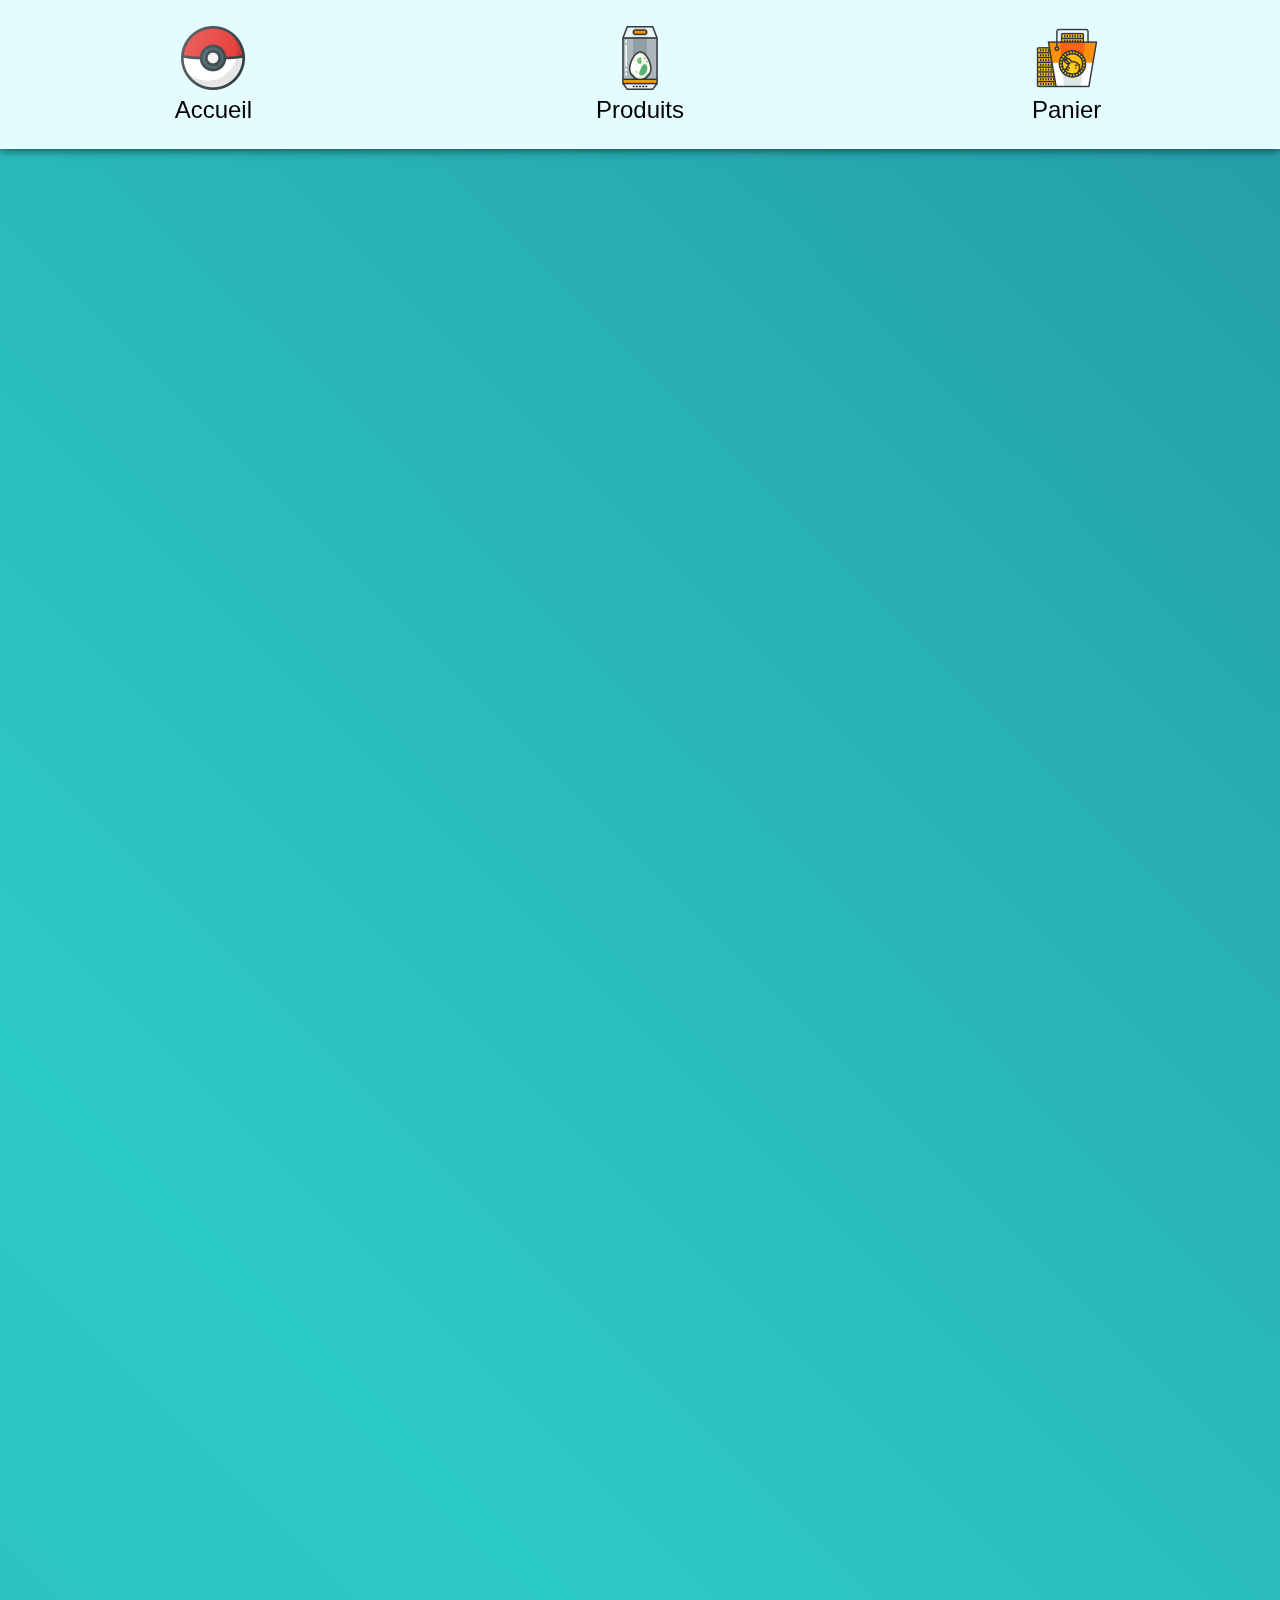
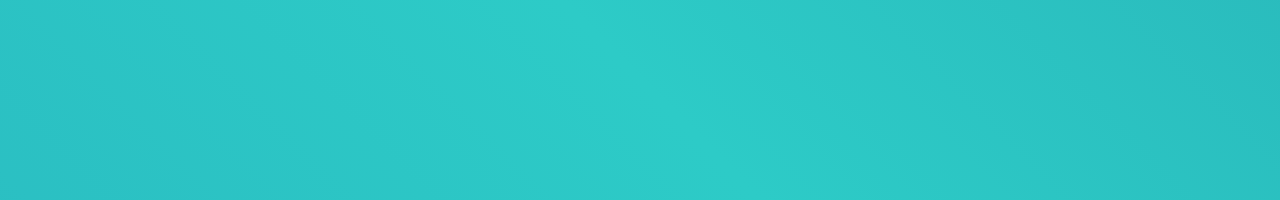
==== index.html @ a6959065 "⚡️ navbar animation" ====
<!DOCTYPE html>
<html lang="en">
<head>
    <meta charset="UTF-8">
    <meta name="viewport" content="width=device-width, initial-scale=1.0">
    <link rel="stylesheet" href="style.css">
    <title>Document</title>
</head>
<body>
    
<nav>
    <ul>
        <li><a class="nav_link" href="index.html"><img class="nav_img" src="assets/home.png" alt="Page d'accueil"></a>Accueil</li>
        <li><a class="nav_link" href="produit.html"><img class="nav_img" src="assets/produits.png" alt="Page des produits"></a>Produits</li>
        <li><a class="nav_link" href="panier.html"><img class="nav_img" src="assets/panier.png" alt="Page du panier"></a>Panier</li>
    </ul>
</nav>

    <script src="script.js"></script>
</body>
</html>
---- style.css ----
* {
  margin: 0;
  padding: 0;
  box-sizing: border-box;
}

body {
  font-family: "Roboto", sans-serif;
  background: linear-gradient(45deg, #1C6EA4 0%, #2DCBC7 50%, #144E75 100%);
  background-size: 400% 400%;
  min-height: 200vh;
}

nav {
  display: flex;
  justify-content: space-between;
  align-items: center;
  background-color: rgb(228, 251, 255);
  box-shadow: 0px 0px 10px 0px rgba(0, 0, 0, 0.75);
  padding: 2% 0%;
  height: 20%;
  position: sticky;
  top: 0%;
  font-size: 1.5rem;
}
nav ul {
  display: flex;
  justify-content: space-between;
  align-items: center;
  width: 30%;
  list-style: none;
  width: 100%;
}
nav ul li {
  list-style: none;
  text-align: center;
  display: flex;
  flex-direction: column;
}
nav ul li :hover {
  cursor: pointer;
}
nav ul li a {
  text-decoration: none;
  color: black;
  width: 15%;
  margin-left: auto;
  margin-right: auto;
}
nav ul li a img {
  width: 100%;
}

.bounce {
  animation: bounce 0.5s linear;
}

@keyframes bounce {
  from, 20%, 53%, to {
    animation-timing-function: cubic-bezier(0.215, 0.61, 0.355, 1);
    transform: translate3d(0, 0, 0);
  }
  40%, 43% {
    animation-timing-function: cubic-bezier(0.755, 0.05, 0.855, 0.06);
    transform: translate3d(0, -30px, 0) scaleY(1.1);
  }
  70% {
    animation-timing-function: cubic-bezier(0.755, 0.05, 0.855, 0.06);
    transform: translate3d(0, -15px, 0) scaleY(1.05);
  }
  80% {
    transition-timing-function: cubic-bezier(0.215, 0.61, 0.355, 1);
    transform: translate3d(0, 0, 0) scaleY(0.95);
  }
  90% {
    transform: translate3d(0, -4px, 0) scaleY(1.02);
  }
}/*# sourceMappingURL=style.css.map */
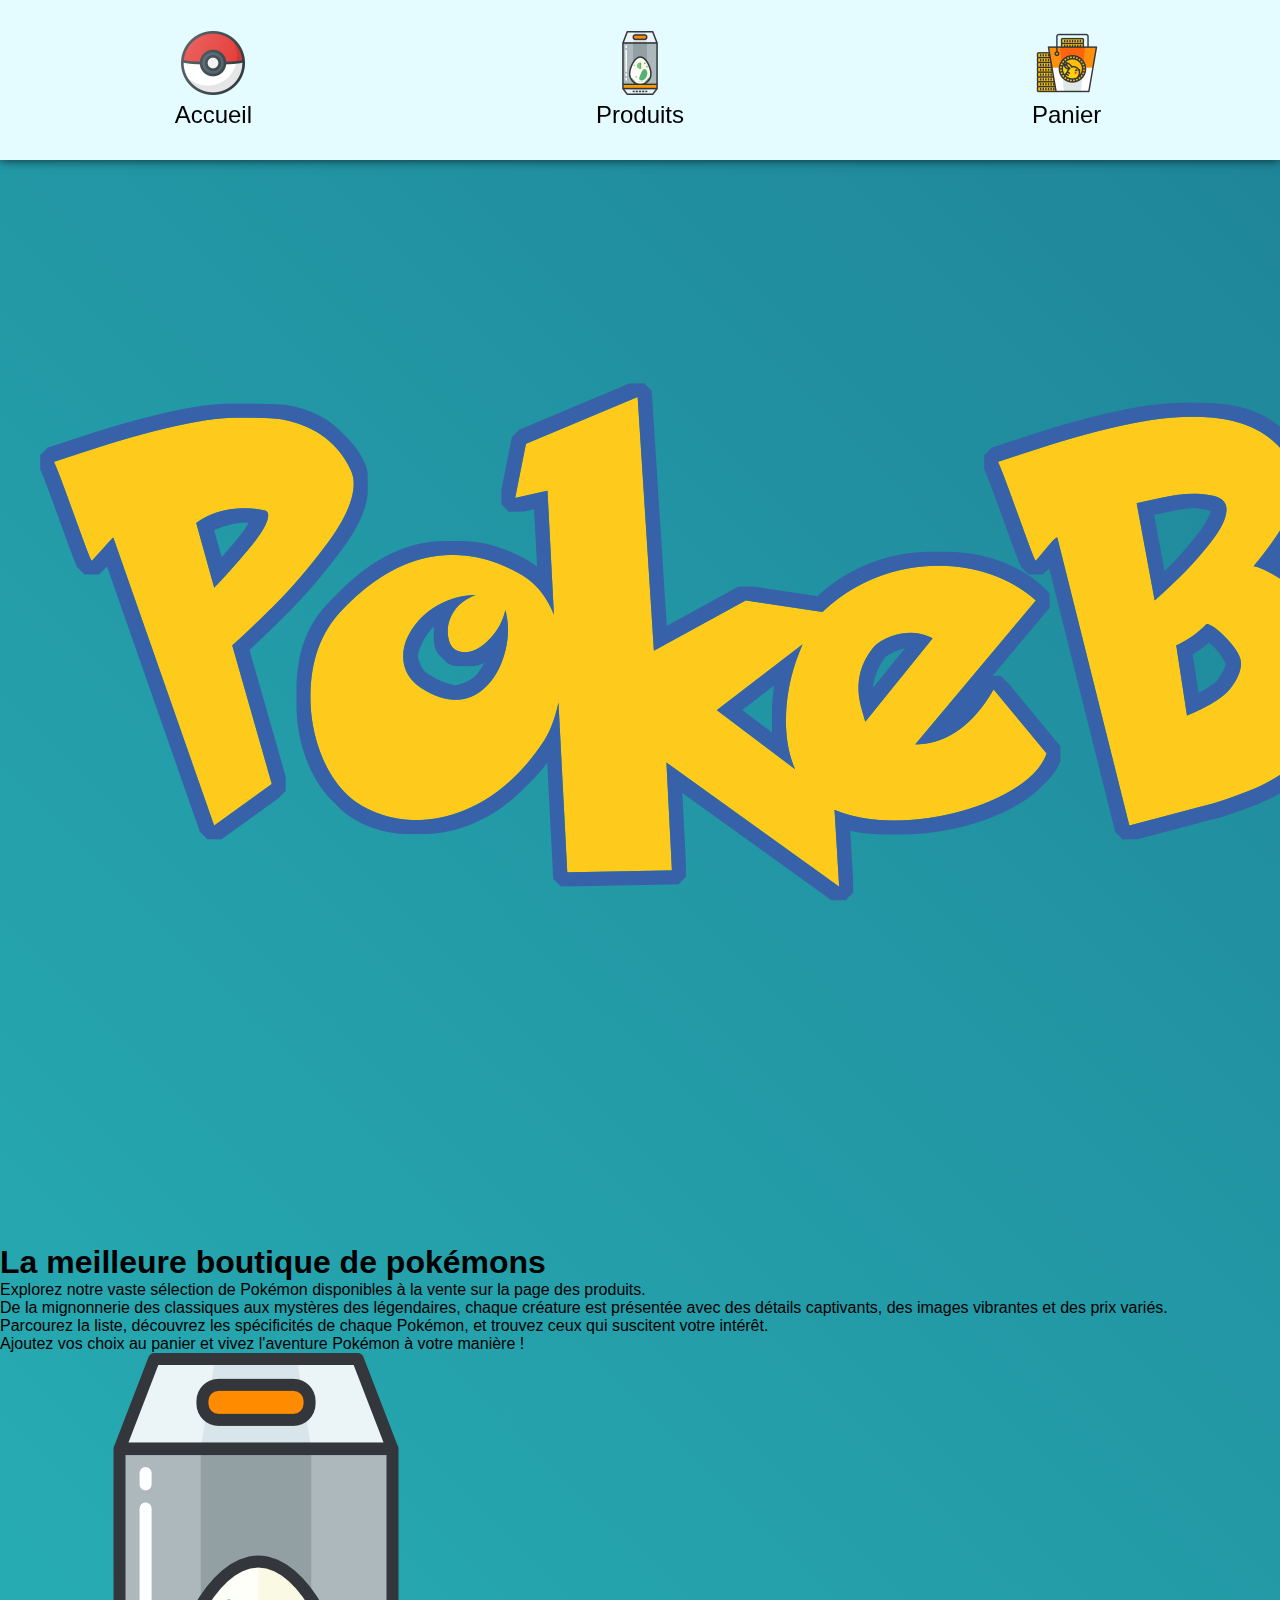
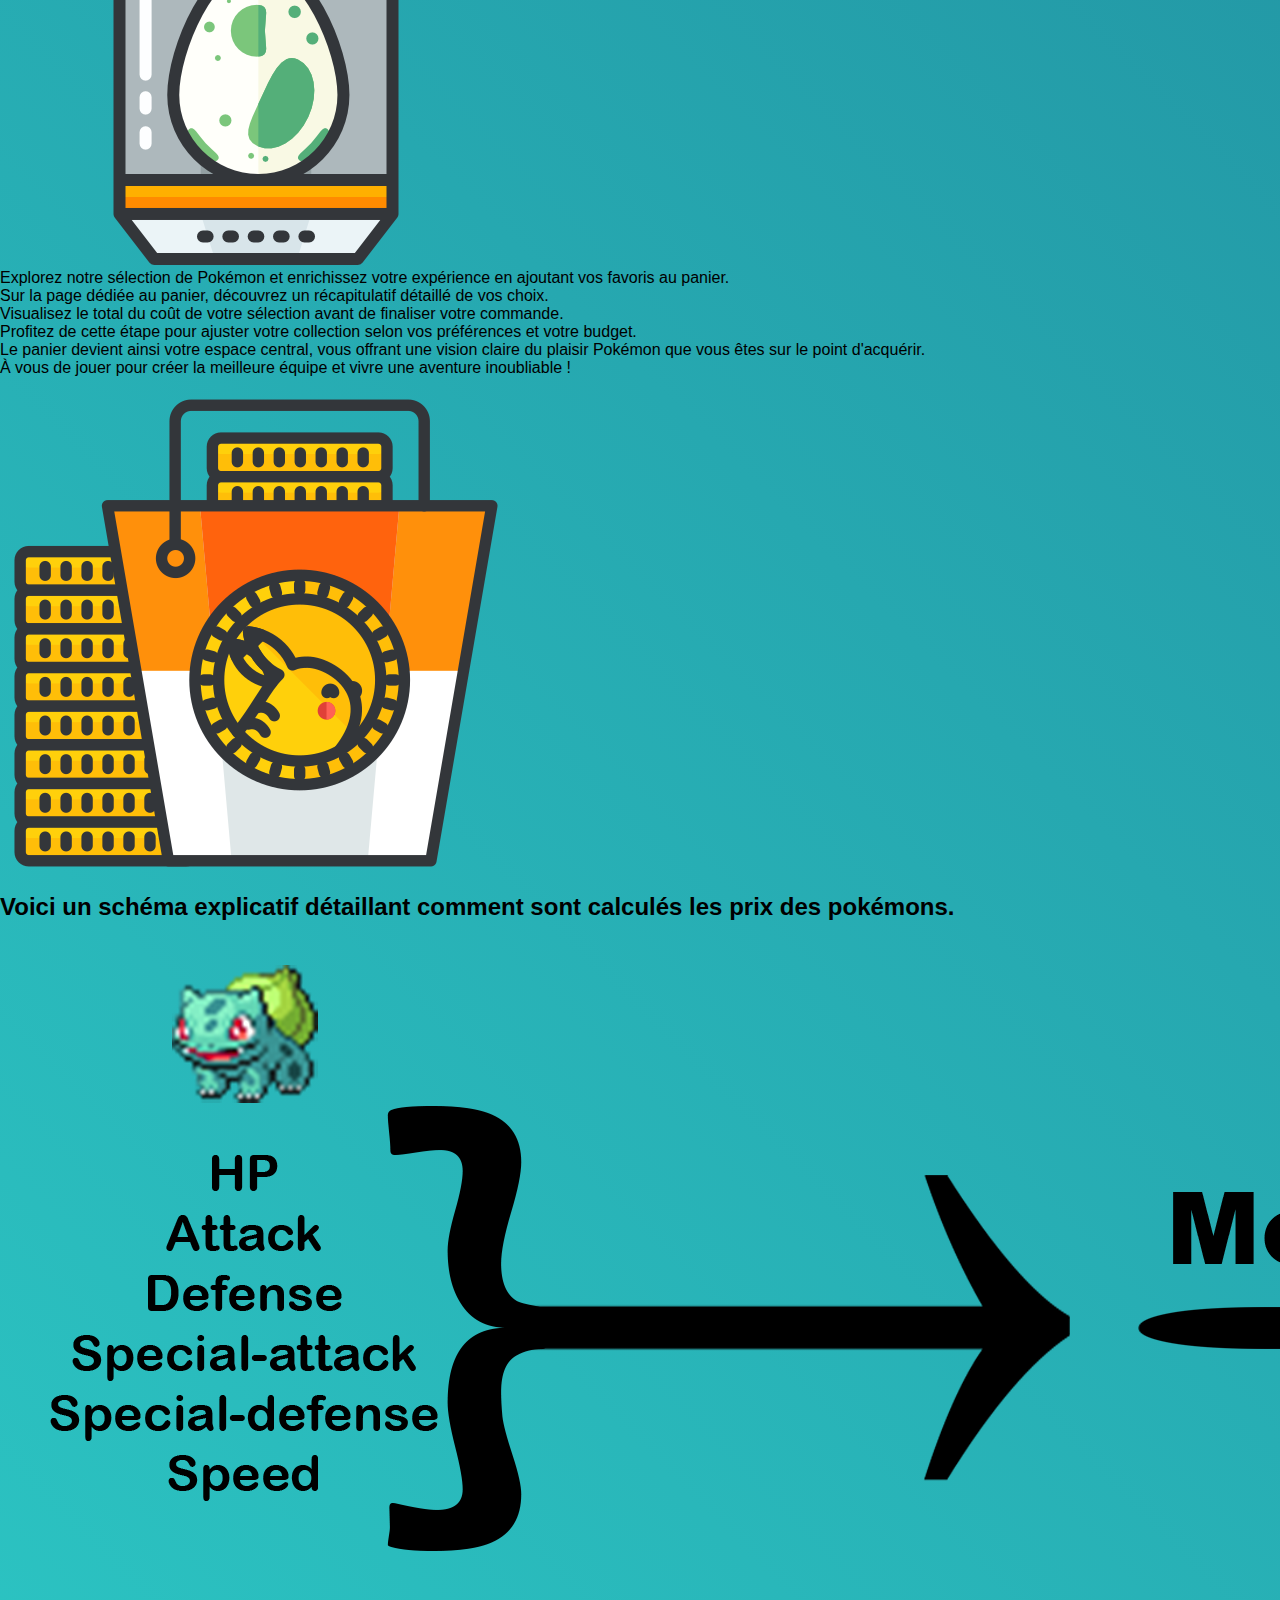
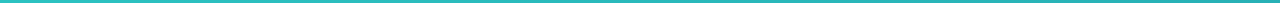
==== commit e2baca1b: "🎨 home structure and content update" ====
--- a/index.html
+++ b/index.html
@@ -3,7 +3,8 @@
 <head>
     <meta charset="UTF-8">
     <meta name="viewport" content="width=device-width, initial-scale=1.0">
-    <link rel="stylesheet" href="style.css">
+    <link rel="stylesheet" href="css/style.css">
+    <link rel="stylesheet" href="css/home.css">
     <title>Document</title>
 </head>
 <body>
@@ -16,6 +17,58 @@
     </ul>
 </nav>
 
-    <script src="script.js"></script>
+<div class="container">
+    <div class="logo">
+        <img src="assets/logo.png" alt="Logo">
+    </div>
+
+    <div class="title">
+        <h1>La meilleure boutique de pokémons</h1>
+    </div>
+
+    <div class="products">
+        <p>
+            
+Explorez notre vaste sélection de Pokémon disponibles à la vente sur la page des produits. 
+<br>
+De la mignonnerie des classiques aux mystères des légendaires, chaque créature est présentée avec des détails captivants, des images vibrantes et des prix variés. 
+<br>
+Parcourez la liste, découvrez les spécificités de chaque Pokémon, et trouvez ceux qui suscitent votre intérêt. 
+<br>
+Ajoutez vos choix au panier et vivez l'aventure Pokémon à votre manière !
+        </p>
+
+        <img src="assets/produits.png" alt="products logo">
+    </div>
+
+    <div class="panier">
+        <p>
+            
+Explorez notre sélection de Pokémon et enrichissez votre expérience en ajoutant vos favoris au panier. 
+<br>
+Sur la page dédiée au panier, découvrez un récapitulatif détaillé de vos choix. 
+<br>
+Visualisez le total du coût de votre sélection avant de finaliser votre commande. 
+<br>
+Profitez de cette étape pour ajuster votre collection selon vos préférences et votre budget. 
+<br>
+Le panier devient ainsi votre espace central, vous offrant une vision claire du plaisir Pokémon que vous êtes sur le point d'acquérir. 
+<br>
+À vous de jouer pour créer la meilleure équipe et vivre une aventure inoubliable !
+        </p>
+
+        <img src="assets/panier.png" alt="panier logo">
+    </div>
+
+    <div class="explication">
+        <h2>
+            Voici un schéma explicatif détaillant comment sont calculés les prix des pokémons.
+        </h2>
+
+        <img src="assets/schema.png" alt="explication schema">
+    </div>
+</div>
+
+    <script src="javascript/script.js"></script>
 </body>
 </html>--- a/css/style.css
+++ b/css/style.css
@@ -0,0 +1,77 @@
+* {
+  margin: 0;
+  padding: 0;
+  box-sizing: border-box;
+}
+
+body {
+  font-family: "Roboto", sans-serif;
+  background: linear-gradient(45deg, #1C6EA4 0%, #2DCBC7 50%, #144E75 100%);
+  background-size: 400% 400%;
+}
+
+nav {
+  display: flex;
+  justify-content: space-between;
+  align-items: center;
+  background-color: rgb(228, 251, 255);
+  box-shadow: 0px 0px 10px 0px rgba(0, 0, 0, 0.75);
+  padding: 2% 0%;
+  height: 10rem;
+  position: sticky;
+  top: 0%;
+  font-size: 1.5rem;
+}
+nav ul {
+  display: flex;
+  justify-content: space-between;
+  align-items: center;
+  width: 30%;
+  list-style: none;
+  width: 100%;
+}
+nav ul li {
+  list-style: none;
+  text-align: center;
+  display: flex;
+  flex-direction: column;
+}
+nav ul li :hover {
+  cursor: pointer;
+}
+nav ul li a {
+  text-decoration: none;
+  color: black;
+  width: 15%;
+  margin-left: auto;
+  margin-right: auto;
+}
+nav ul li a img {
+  width: 100%;
+}
+
+.bounce {
+  animation: bounce 0.5s linear;
+}
+
+@keyframes bounce {
+  from, 20%, 53%, to {
+    animation-timing-function: cubic-bezier(0.215, 0.61, 0.355, 1);
+    transform: translate3d(0, 0, 0);
+  }
+  40%, 43% {
+    animation-timing-function: cubic-bezier(0.755, 0.05, 0.855, 0.06);
+    transform: translate3d(0, -30px, 0) scaleY(1.1);
+  }
+  70% {
+    animation-timing-function: cubic-bezier(0.755, 0.05, 0.855, 0.06);
+    transform: translate3d(0, -15px, 0) scaleY(1.05);
+  }
+  80% {
+    transition-timing-function: cubic-bezier(0.215, 0.61, 0.355, 1);
+    transform: translate3d(0, 0, 0) scaleY(0.95);
+  }
+  90% {
+    transform: translate3d(0, -4px, 0) scaleY(1.02);
+  }
+}/*# sourceMappingURL=style.css.map */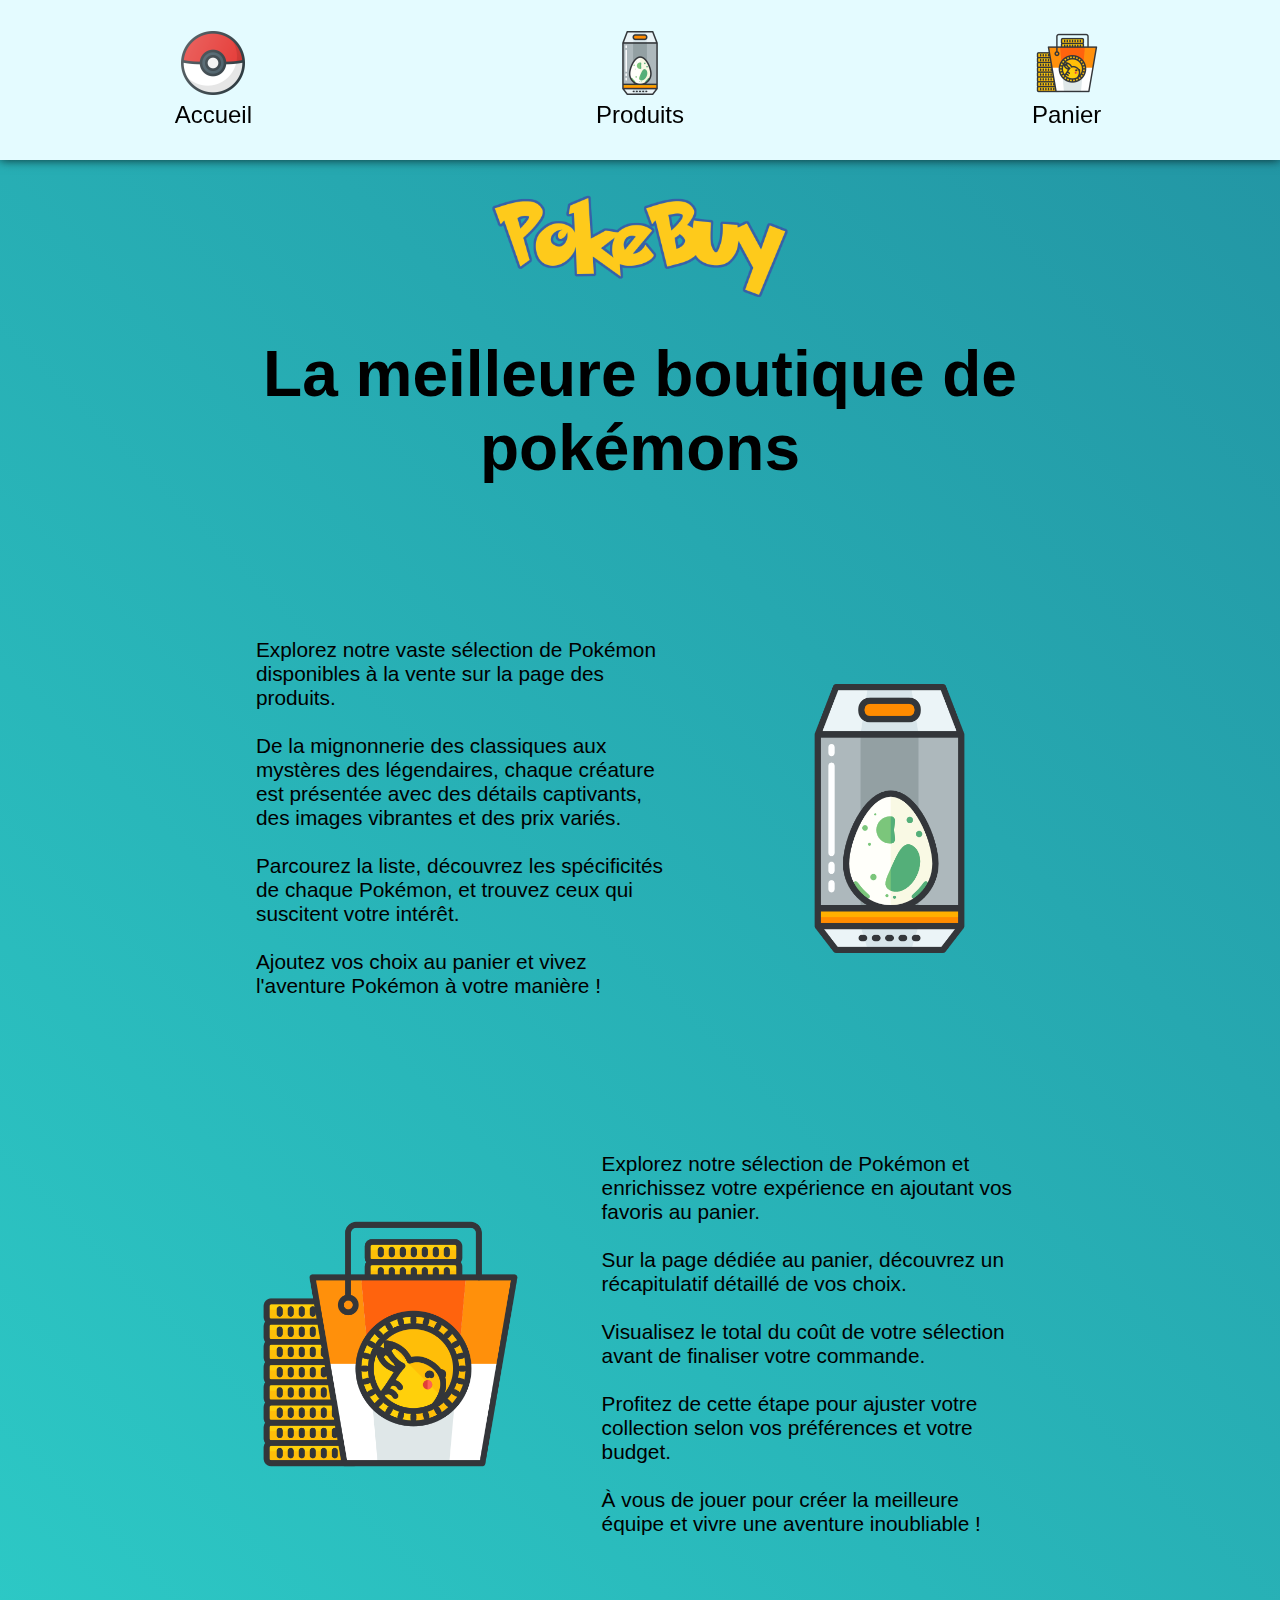
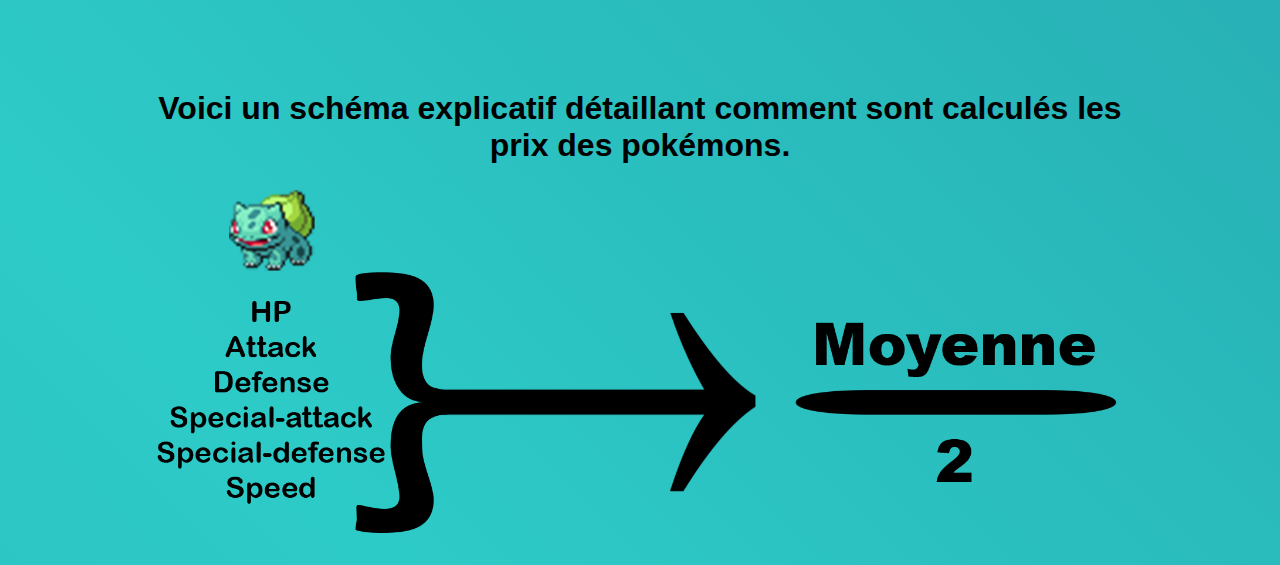
==== commit b3f010d4: "💄 home page style" ====
--- a/index.html
+++ b/index.html
@@ -31,9 +31,12 @@
             
 Explorez notre vaste sélection de Pokémon disponibles à la vente sur la page des produits. 
 <br>
+<br>
 De la mignonnerie des classiques aux mystères des légendaires, chaque créature est présentée avec des détails captivants, des images vibrantes et des prix variés. 
 <br>
+<br>
 Parcourez la liste, découvrez les spécificités de chaque Pokémon, et trouvez ceux qui suscitent votre intérêt. 
+<br>
 <br>
 Ajoutez vos choix au panier et vivez l'aventure Pokémon à votre manière !
         </p>
@@ -46,13 +49,15 @@
             
 Explorez notre sélection de Pokémon et enrichissez votre expérience en ajoutant vos favoris au panier. 
 <br>
+<br>
 Sur la page dédiée au panier, découvrez un récapitulatif détaillé de vos choix. 
+<br>
 <br>
 Visualisez le total du coût de votre sélection avant de finaliser votre commande. 
 <br>
+<br>
 Profitez de cette étape pour ajuster votre collection selon vos préférences et votre budget. 
 <br>
-Le panier devient ainsi votre espace central, vous offrant une vision claire du plaisir Pokémon que vous êtes sur le point d'acquérir. 
 <br>
 À vous de jouer pour créer la meilleure équipe et vivre une aventure inoubliable !
         </p>
--- a/css/home.css
+++ b/css/home.css
@@ -0,0 +1,72 @@
+.container {
+  width: 80%;
+  margin-left: auto;
+  margin-right: auto;
+}
+.container .logo {
+  width: 30%;
+  margin-left: auto;
+  margin-right: auto;
+}
+.container .logo img {
+  width: 100%;
+}
+.container .title {
+  text-align: center;
+  font-size: 2rem;
+  font-weight: bolder;
+  margin-bottom: 15%;
+}
+.container .products {
+  display: flex;
+  align-items: center;
+  justify-content: space-between;
+  margin-bottom: 15%;
+  width: 75%;
+  margin-left: auto;
+  margin-right: auto;
+  gap: 10%;
+}
+.container .products p {
+  text-align: left;
+  font-size: 1.3rem;
+  margin-left: auto;
+  margin-right: auto;
+  width: 100%;
+}
+.container .products img {
+  width: 35%;
+  margin-left: auto;
+  margin-right: auto;
+}
+.container .panier {
+  display: flex;
+  flex-direction: row-reverse;
+  align-items: center;
+  justify-content: space-between;
+  margin-bottom: 15%;
+  width: 75%;
+  margin-left: auto;
+  margin-right: auto;
+  gap: 10%;
+}
+.container .panier p {
+  text-align: left;
+  font-size: 1.3rem;
+  margin-left: auto;
+  margin-right: auto;
+  width: 100%;
+}
+.container .panier img {
+  width: 35%;
+  margin-left: auto;
+  margin-right: auto;
+}
+.container .explication h2 {
+  text-align: center;
+  font-size: 2rem;
+  font-weight: bolder;
+}
+.container .explication img {
+  width: 100%;
+}/*# sourceMappingURL=home.css.map */